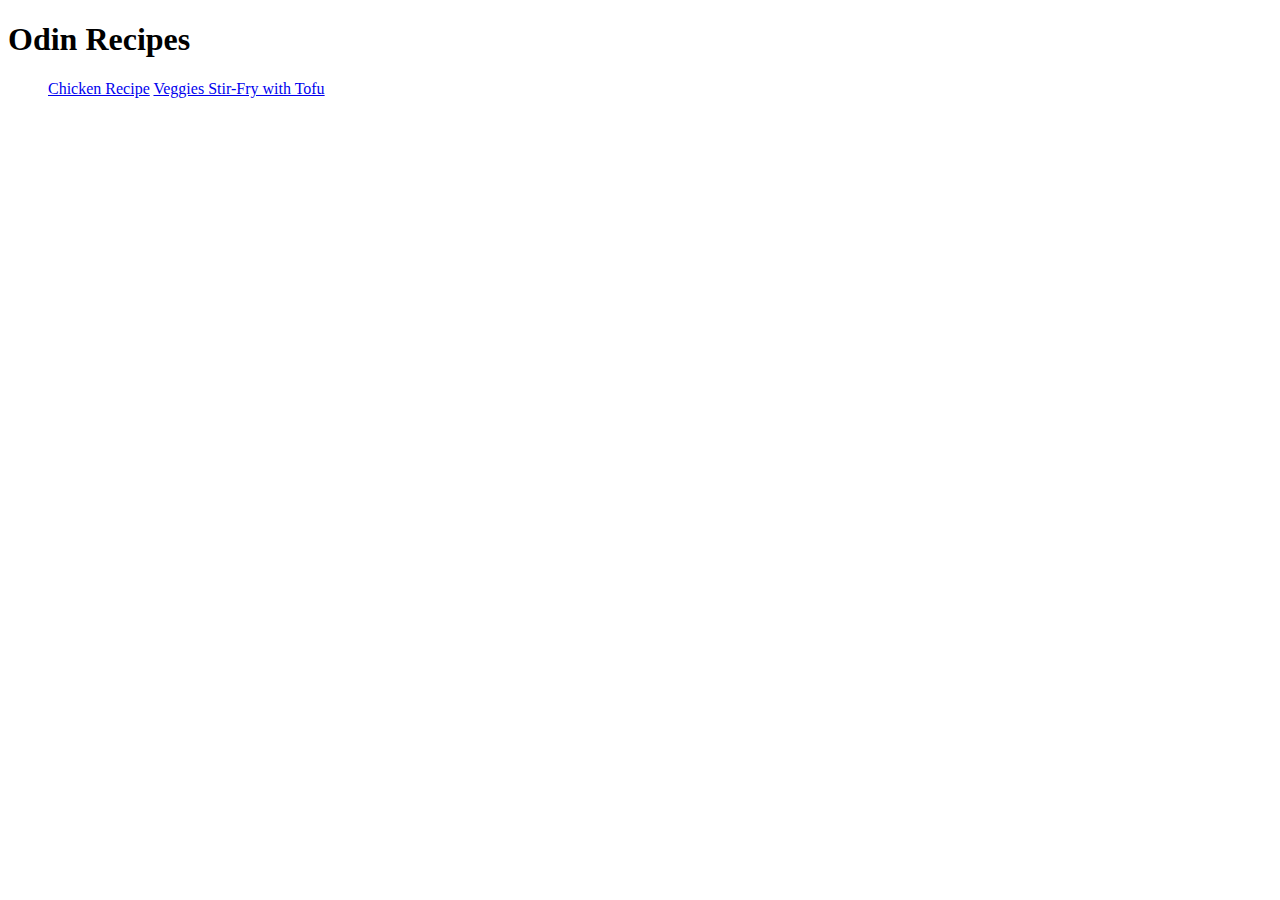
==== index.html @ 5335f7ec "added soup" ====
<!DOCTYPE html>
<html lang="en">
<head>
    <meta charset="UTF-8">
    <meta name="viewport" content="width=device-width, initial-scale=1.0">
    <title>Document</title>
</head>
<body>
    <h1>Odin Recipes</h1>
    <ul>
        <a href="recipes\Chicken.html" >Chicken Recipe</a>
        <a href="recipes\Veggie Stir-Fry with Tofu.html">Veggies Stir-Fry with Tofu</a>
    </ul>
</body>
</html>
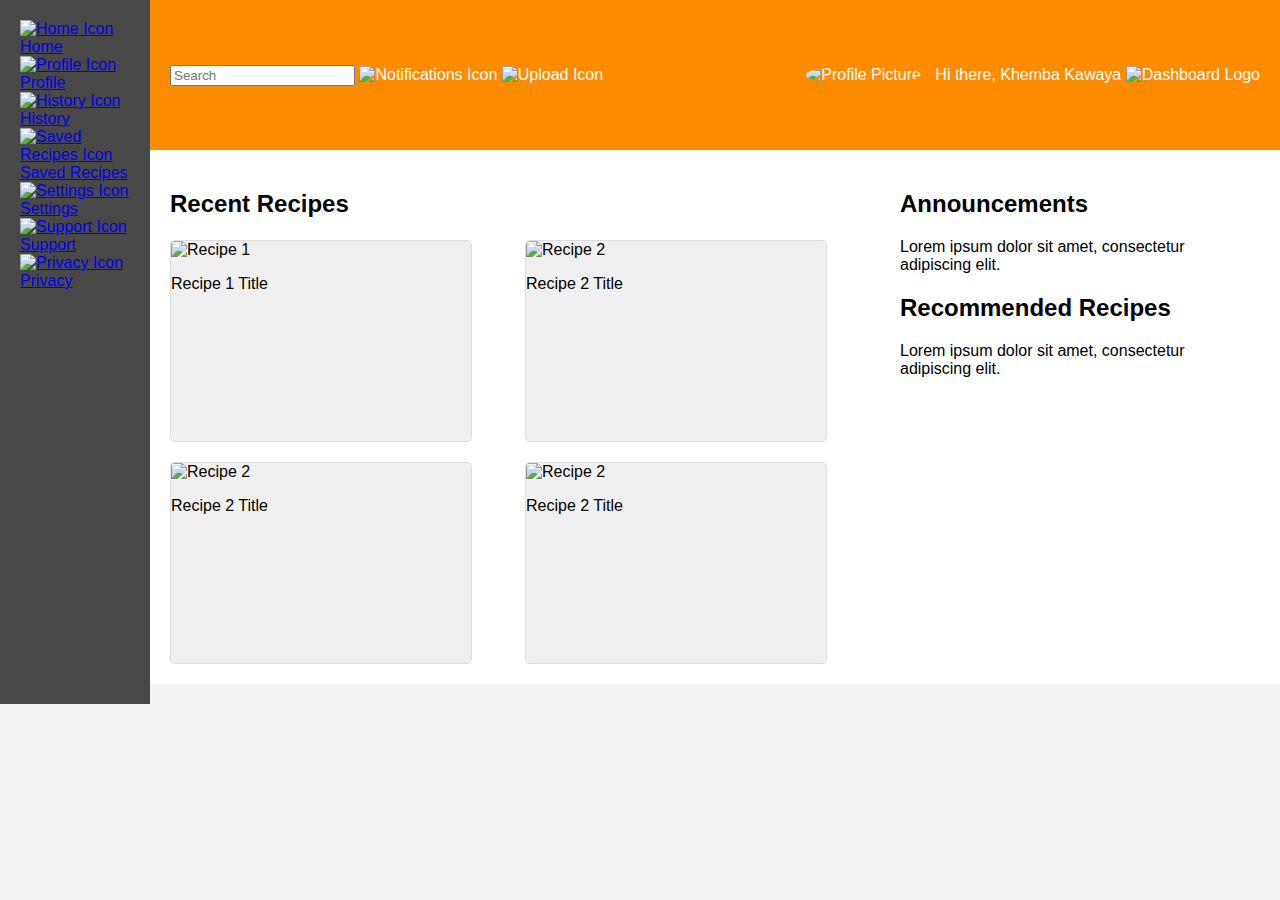
==== commit ecbc4258: "recipes templet done" ====
--- a/index.html
+++ b/index.html
@@ -3,13 +3,86 @@
 <head>
     <meta charset="UTF-8">
     <meta name="viewport" content="width=device-width, initial-scale=1.0">
-    <title>Document</title>
+    <title>dashboard</title>
+    <link rel="stylesheet" href="styles/styles.css">
 </head>
 <body>
-    <h1>Odin Recipes</h1>
-    <ul>
-        <a href="recipes\Chicken.html" >Chicken Recipe</a>
-        <a href="recipes\Veggie Stir-Fry with Tofu.html">Veggies Stir-Fry with Tofu</a>
-    </ul>
+    <div class="dashboard">
+        <div class="header">
+            <div>
+                <input type="text" placeholder="Search">
+                <img src="notifications-icon.png" alt="Notifications Icon" width="20">
+                <img src="upload-icon.png" alt="Upload Icon" width="20">
+            </div>
+            <div>
+                <img class="profile-picture" src="profile-picture-placeholder.jpg" alt="Profile Picture">
+                <span>Hi there, Khemba Kawaya</span>
+                <img src="dashboard-logo.png" alt="Dashboard Logo" width="40">
+            </div>
+        </div>
+        <div class="quickBar">
+            <div>
+                <div>
+                    <a href="#"><img src="home-icon.png" alt="Home Icon" width="20"> Home</a>
+                </div>
+                <div>
+                    <a href="#"><img src="profile-icon.png" alt="Profile Icon" width="20"> Profile</a>
+                </div>
+                <div>
+                    <a href="#"><img src="history-icon.png" alt="History Icon" width="20"> History</a>
+                </div>
+                <div>
+                    <a href="#"><img src="saved-recipes-icon.png" alt="Saved Recipes Icon" width="20"> Saved Recipes</a>
+                </div>
+            </div>
+            <div>
+                <div>
+                    <a href="#"><img src="settings-icon.png" alt="Settings Icon" width="20"> Settings</a>
+                </div>
+                <div>
+                    <a href="#"><img src="support-icon.png" alt="Support Icon" width="20"> Support</a>
+                </div>
+                <div>
+                    <a href="#"><img src="privacy-icon.png" alt="Privacy Icon" width="20"> Privacy</a>
+                </div>
+            </div>
+        </div>
+        <div class="main">
+            <div class="mainContainer">
+                <div class="section recentRecipe">
+                    <h2>Recent Recipes</h2>
+                    <div class="recentRecipes">
+                        <div class="recipe">
+                            <img class="recipeImage" src="recipe1.jpg" alt="Recipe 1">
+                            <p>Recipe 1 Title</p>
+                        </div>
+                        <div class="recipe">
+                            <img class="recipeImage" src="recipe2.jpg" alt="Recipe 2">
+                            <p>Recipe 2 Title</p>
+                        </div>
+                        <div class="recipe">
+                            <img class="recipeImage" src="recipe2.jpg" alt="Recipe 2">
+                            <p>Recipe 2 Title</p>
+                        </div>
+                        <div class="recipe">
+                            <img class="recipeImage" src="recipe2.jpg" alt="Recipe 2">
+                            <p>Recipe 2 Title</p>
+                        </div>
+                    </div>
+                    <!-- Add more recent recipes here -->
+                </div>
+                <div class="section section2">
+                    <div>
+                        <h2>Announcements</h2>
+                        <p>Lorem ipsum dolor sit amet, consectetur adipiscing elit.</p>
+                    </div>
+                    <div>
+                        <h2>Recommended Recipes</h2>
+                        <p>Lorem ipsum dolor sit amet, consectetur adipiscing elit.</p>
+                    </div>
+                </div>
+            </div>
+        </div>
+    </div>
 </body>
 </html>--- a/styles/styles.css
+++ b/styles/styles.css
@@ -0,0 +1,79 @@
+body {
+    margin: 0;
+    font-family: Arial, sans-serif;
+    background-color: #f3f3f3;
+  }
+  .dashboard {
+    display: grid;
+    grid-template-columns: 150px 1fr; /*makes two */
+    grid-template-rows:150px 1fr;
+  }
+
+  /* styles for header */
+  .header {
+    grid-row: 1; /* Header spans the entire top row */
+    grid-column: 2; /* Header takes second column */
+    background-color: #ff8c00;
+    color: white;
+    display: flex;
+    align-items: center;
+    justify-content: space-between;
+    padding: 20px;
+  }
+
+  /* styles for quick bar */
+  .quickBar {
+    grid-row: 1/span 2; /* Sidebar starts on the second row */
+    grid-column: 1; /* Sidebar takes the first column */
+    background-color: #484848;
+    color: white;
+    display: flex;
+    flex-direction: column;
+    padding: 20px;
+  }
+  /* main section */
+  .main {
+    grid-row: 2; /* Main content starts on the second row */
+    grid-column: 2; /* Main content takes the second column */
+    
+  }
+    .mainContainer {
+      display: grid;
+      grid-template-columns: 1fr 400px;
+    }
+      .recentRecipe {
+        display: grid;
+        grid-template-rows: 30px 1fr;
+        grid-gap: 40px;
+      }
+        .recentRecipes {
+          display: grid;
+          grid-template-columns: repeat(2, 1fr); /* 3 columns */
+          grid-gap: 20px; /* Gap between recipe boxes */
+        }
+          .recipe {
+            width: 300px;
+            height: 200px;
+            border: 1px solid #ddd;
+            border-radius: 5px;
+            overflow: hidden;
+            position: relative;
+            background-color: #f0f0f0;
+          }
+            .recipeImage {
+              width: 80px;
+              height: 100%; /* Set your desired height */
+              background-size: cover;
+            }
+  
+  .profile-picture {
+    width: 40px;
+    height: 40px;
+    border-radius: 50%;
+    margin-right: 10px;
+  }
+  .section {
+    background-color: white;
+    padding: 20px;
+    margin-bottom: 20px;
+  }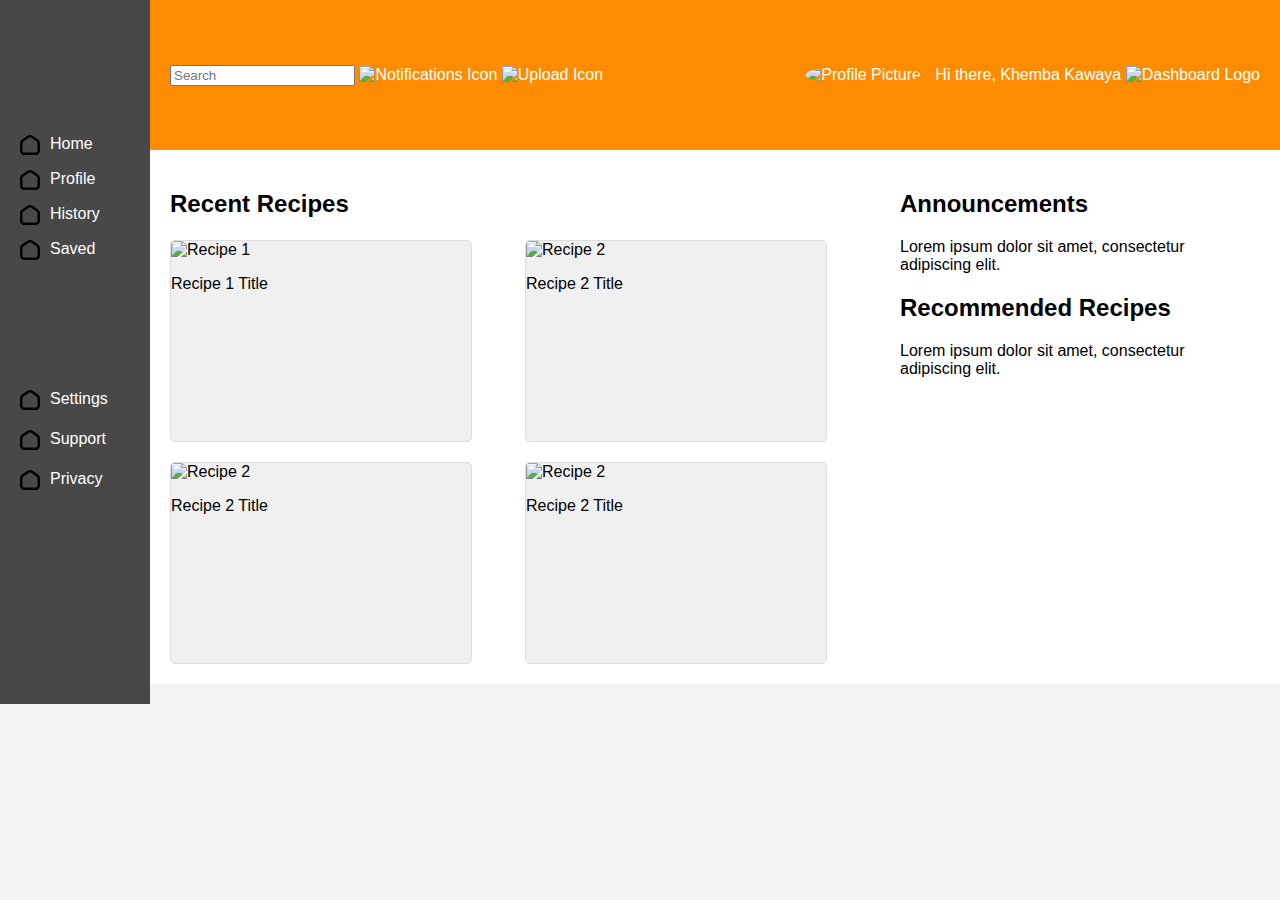
==== commit c8a43e15: "done with quick bar" ====
--- a/index.html
+++ b/index.html
@@ -21,29 +21,52 @@
             </div>
         </div>
         <div class="quickBar">
-            <div>
-                <div>
-                    <a href="#"><img src="home-icon.png" alt="Home Icon" width="20"> Home</a>
+            <div class="quickBarContainer">
+                <div style="padding-top: 100px; display: flex; flex-direction: column;">
+                    <div>
+                        <a href="#" class="quick">
+                            <img src="svgs/house-blank.svg" alt="Home Icon" width="20">
+                            <div>Home</div>
+                        </a>
+                    </div>
+                    <div>
+                        <a href="#" class="quick">
+                            <img src="svgs/house-blank.svg" alt="Home Icon" width="20">
+                            <div>Profile</div>
+                        </a>
+                    </div>
+                    <div>
+                        <a href="#" class="quick">
+                            <img src="svgs/house-blank.svg" alt="Home Icon" width="20">
+                            <div>History</div>
+                        </a>
+                    </div>
+                    <div>
+                        <a href="#" class="quick">
+                            <img src="svgs/house-blank.svg" alt="Home Icon" width="20">
+                            <div>Saved</div>
+                        </a>
+                    </div>
                 </div>
-                <div>
-                    <a href="#"><img src="profile-icon.png" alt="Profile Icon" width="20"> Profile</a>
-                </div>
-                <div>
-                    <a href="#"><img src="history-icon.png" alt="History Icon" width="20"> History</a>
-                </div>
-                <div>
-                    <a href="#"><img src="saved-recipes-icon.png" alt="Saved Recipes Icon" width="20"> Saved Recipes</a>
-                </div>
-            </div>
-            <div>
-                <div>
-                    <a href="#"><img src="settings-icon.png" alt="Settings Icon" width="20"> Settings</a>
-                </div>
-                <div>
-                    <a href="#"><img src="support-icon.png" alt="Support Icon" width="20"> Support</a>
-                </div>
-                <div>
-                    <a href="#"><img src="privacy-icon.png" alt="Privacy Icon" width="20"> Privacy</a>
+                <div class="quick" style=" display: flex; flex-direction: column;">
+                    <div>
+                        <a href="#" class="quick">
+                            <img src="svgs/house-blank.svg" alt="Home Icon" width="20">
+                            <div>Settings</div>
+                        </a>
+                    </div>
+                    <div>
+                        <a href="#" class="quick">
+                            <img src="svgs/house-blank.svg" alt="Home Icon" width="20">
+                            <div>Support</div>
+                        </a>
+                    </div>
+                    <div>
+                        <a href="#" class="quick">
+                            <img src="svgs/house-blank.svg" alt="Home Icon" width="20">
+                            <div>Privacy</div>
+                        </a>
+                    </div>
                 </div>
             </div>
         </div>
--- a/styles/styles.css
+++ b/styles/styles.css
@@ -31,6 +31,26 @@
     flex-direction: column;
     padding: 20px;
   }
+    .quickBarContainer {
+      display: grid;
+      grid-template-rows: 0.5fr 0.5fr;
+      grid-gap: 100px;
+    }
+      .quick {
+        padding-top: 15px;
+        display: grid;
+        grid-template-columns: 25px 1fr;
+        grid-gap: 5px;
+        text-decoration: none; /* Removes default underline */
+        color: inherit; /* Inherits color from parent */
+        cursor: pointer; /* Change cursor on hover */
+        /* Optionally, you can add more styles to make it look like regular text */
+        font-weight: normal;
+        background-color: transparent;
+        border: none;
+      }
+
+
   /* main section */
   .main {
     grid-row: 2; /* Main content starts on the second row */
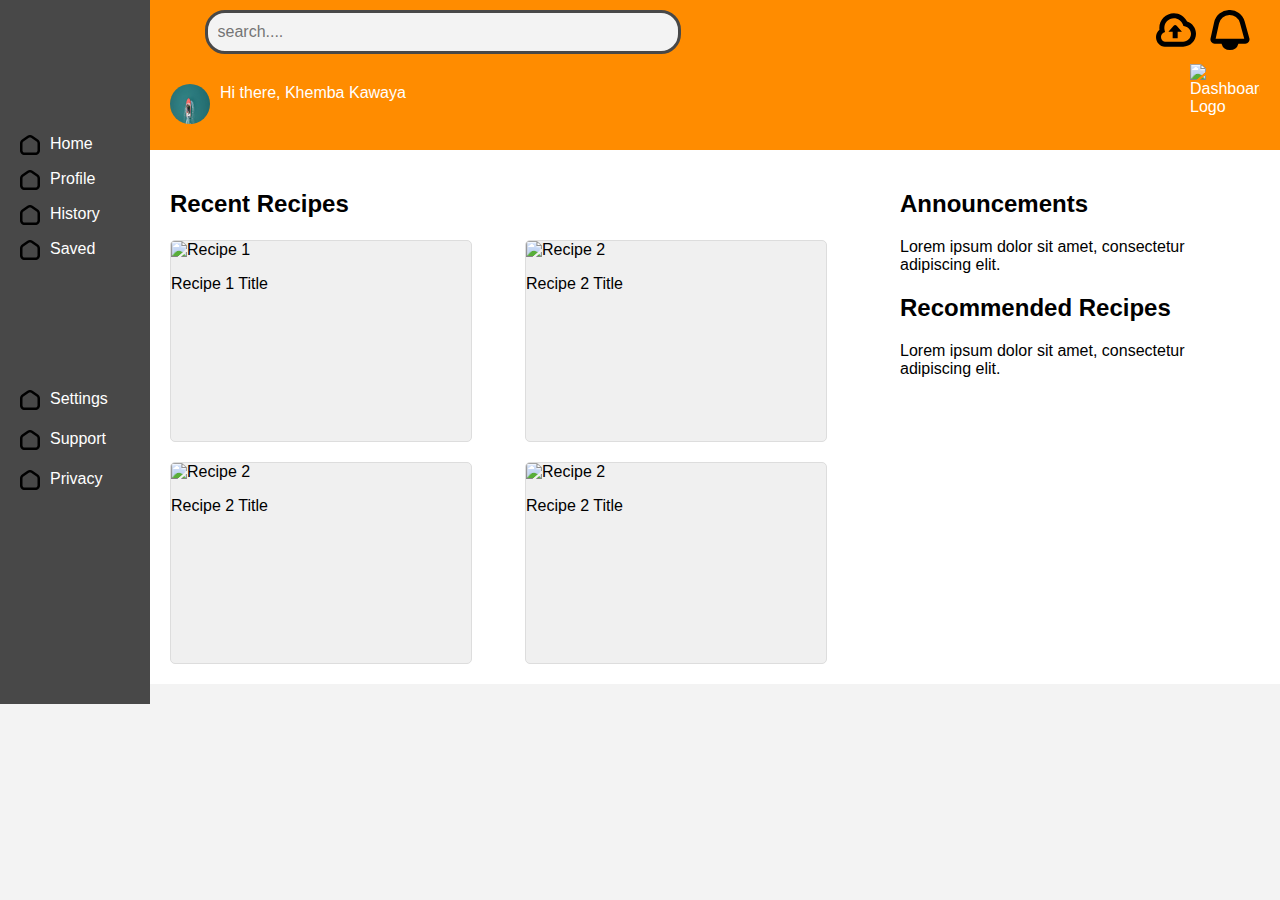
==== commit cbc730e0: "header" ====
--- a/index.html
+++ b/index.html
@@ -9,15 +9,29 @@
 <body>
     <div class="dashboard">
         <div class="header">
-            <div>
-                <input type="text" placeholder="Search">
-                <img src="notifications-icon.png" alt="Notifications Icon" width="20">
-                <img src="upload-icon.png" alt="Upload Icon" width="20">
-            </div>
-            <div>
-                <img class="profile-picture" src="profile-picture-placeholder.jpg" alt="Profile Picture">
-                <span>Hi there, Khemba Kawaya</span>
-                <img src="dashboard-logo.png" alt="Dashboard Logo" width="40">
+            <div class="headerContainer">
+                <div class="header1">
+                    <div class="search">
+                        <form class="search_dash" action="/search" method="GET">
+                            <input type="text" id="search_input" name="q" placeholder= "search...." >
+                        </form> 
+                    </div>
+                    <div class="links">
+                        <form action="">
+                            <button class="link_btn" data_message = "uplaod recipe"><img class="icon_link" src="svgs/cloud-upload-alt.svg" width="40" alt=""></button>
+                            <button class="link_btn" data_message = "notifications"><img class="icon_link" src="svgs/bell.svg" width="40" alt=""></button>
+                        </form>
+                    </div>
+                </div>
+                <div class="header2">
+                    <div class="greating">
+                        <img class="profile-picture" src="svgs/profile.jpg" alt="Profile Picture">
+                        <span>Hi there, Khemba Kawaya</span>
+                    </div>
+                    <div class="logo">
+                        <img class="logoFrame" src="dashboard-logo.png" alt="Dashboard Logo" width= "100">
+                    </div>
+                </div>
             </div>
         </div>
         <div class="quickBar">
--- a/styles/styles.css
+++ b/styles/styles.css
@@ -15,11 +15,91 @@
     grid-column: 2; /* Header takes second column */
     background-color: #ff8c00;
     color: white;
-    display: flex;
-    align-items: center;
-    justify-content: space-between;
-    padding: 20px;
+    padding-left: 20px;
+    padding-right: 20px;
+    padding-top: 10px;
   }
+    .headercontainer {
+      display: grid;
+      grid-template-rows: 1fr 1fr;
+      grid-gap: 20px;
+    }
+      .header1 {
+        display:grid;
+        grid-template-columns:1fr 1fr;
+        align-items: center;
+      }
+        .search {
+          display: flex;
+          justify-content: center;
+          align-items: center;
+        }
+        .search input[type=text] {
+          width: 450px;
+          padding: 10px;
+          border: 3px solid #484848;
+          border-radius: 20px;
+          font-size: 16px;
+          background-color: #f3f3f3;
+        }
+        .links {
+          display: flex;
+          justify-content: flex-end;
+        }
+          .link_btn {
+            /* remove btn property */
+            background: none;
+            border: none;
+            padding: 0;
+            margin-right: 10px;
+            cursor: pointer;
+            display: inline-block;
+            position: relative;
+          }
+          /* shows after hovered over */
+          .link_btn::after {
+            content: attr(data_message); /* Text to display when hovered */
+            position: absolute;
+            top: 100%;
+            left: 50%;
+            transform: translateX(-50%);
+            padding: 5px;
+            background-color: #fff;
+            border: 1px solid #ccc;
+            border-radius: 5px;
+            box-shadow: 0 2px 5px rgba(0, 0, 0, 0.2);
+            opacity: 0; /* Initially hidden */
+            transition: opacity 0.3s ease;
+          }
+          .link_btn:hover::after {
+              opacity: 1; /* Show the content when hovered */
+          }
+      .header2 {
+        display:grid;
+        grid-template-columns:1fr 1fr;
+        align-items: center;
+      }
+        .greating {
+          display: flex;
+          justify-content: flex-start;
+          margin-top: 20px;
+        }
+        .profile-picture {
+          width: 40px;
+          height: 40px;
+          border-radius: 50%;
+          margin-right: 10px;
+        }
+        .logo {
+          display: flex;
+          justify-content: flex-end;
+          margin-top: 10px;
+        }
+        .logoFrame {
+          width: 70px;
+          height: 70px;
+        }
+
 
   /* styles for quick bar */
   .quickBar {
@@ -86,12 +166,7 @@
               background-size: cover;
             }
   
-  .profile-picture {
-    width: 40px;
-    height: 40px;
-    border-radius: 50%;
-    margin-right: 10px;
-  }
+
   .section {
     background-color: white;
     padding: 20px;
